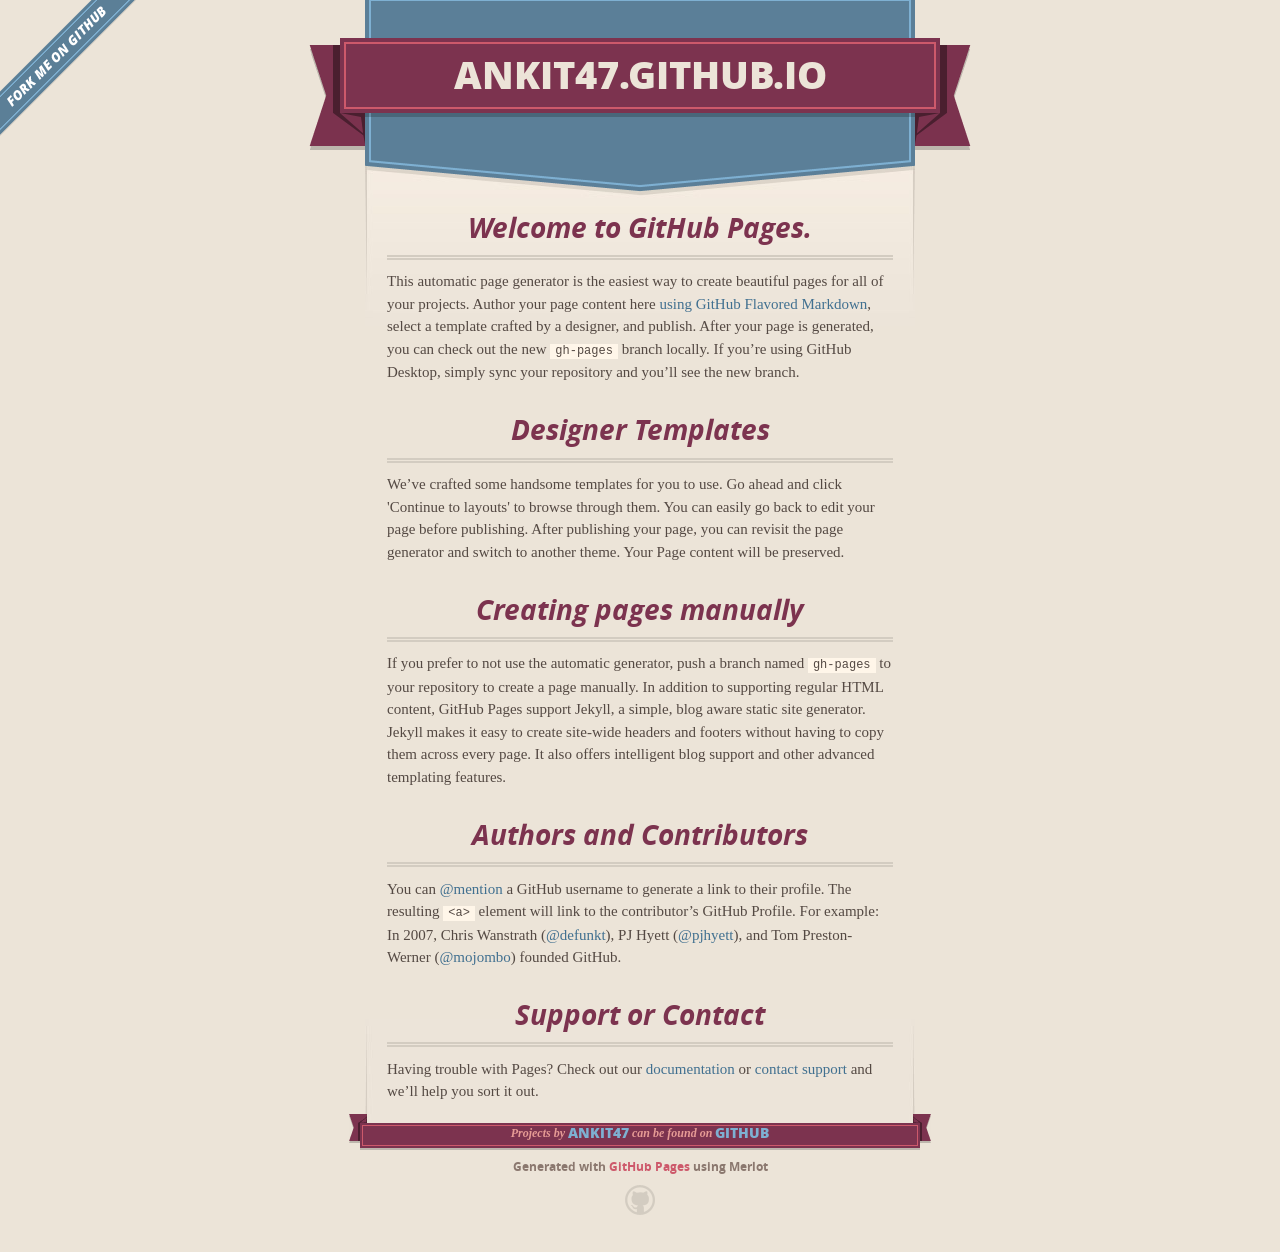
==== index.html @ f4505e9d "Replace master branch with page content via GitHub" ====
<!DOCTYPE html>
<html>
  <head>
    <meta charset='utf-8'>
    <meta http-equiv="X-UA-Compatible" content="chrome=1">
    <meta name="viewport" content="width=640">

    <link rel="stylesheet" href="stylesheets/core.css" media="screen">
    <link rel="stylesheet" href="stylesheets/mobile.css" media="handheld, only screen and (max-device-width:640px)">
    <link rel="stylesheet" href="stylesheets/github-light.css">

    <script type="text/javascript" src="javascripts/modernizr.js"></script>
    <script type="text/javascript" src="https://ajax.googleapis.com/ajax/libs/jquery/1.7.1/jquery.min.js"></script>
    <script type="text/javascript" src="javascripts/headsmart.min.js"></script>
    <script type="text/javascript">
      $(document).ready(function () {
        $('#main_content').headsmart()
      })
    </script>
    <title>Ankit47.GitHub.io by ankit47</title>
  </head>

  <body>
    <a id="forkme_banner" href="https://github.com/ankit47">View on GitHub</a>
    <div class="shell">

      <header>
        <span class="ribbon-outer">
          <span class="ribbon-inner">
            <h1>Ankit47.GitHub.io</h1>
            <h2></h2>
          </span>
          <span class="left-tail"></span>
          <span class="right-tail"></span>
        </span>
      </header>

      <div id="no-downloads">
        <span class="inner">
        </span>
      </div>


      <span class="banner-fix"></span>


      <section id="main_content">
        <h3>
<a id="welcome-to-github-pages" class="anchor" href="#welcome-to-github-pages" aria-hidden="true"><span aria-hidden="true" class="octicon octicon-link"></span></a>Welcome to GitHub Pages.</h3>

<p>This automatic page generator is the easiest way to create beautiful pages for all of your projects. Author your page content here <a href="https://guides.github.com/features/mastering-markdown/">using GitHub Flavored Markdown</a>, select a template crafted by a designer, and publish. After your page is generated, you can check out the new <code>gh-pages</code> branch locally. If you’re using GitHub Desktop, simply sync your repository and you’ll see the new branch.</p>

<h3>
<a id="designer-templates" class="anchor" href="#designer-templates" aria-hidden="true"><span aria-hidden="true" class="octicon octicon-link"></span></a>Designer Templates</h3>

<p>We’ve crafted some handsome templates for you to use. Go ahead and click 'Continue to layouts' to browse through them. You can easily go back to edit your page before publishing. After publishing your page, you can revisit the page generator and switch to another theme. Your Page content will be preserved.</p>

<h3>
<a id="creating-pages-manually" class="anchor" href="#creating-pages-manually" aria-hidden="true"><span aria-hidden="true" class="octicon octicon-link"></span></a>Creating pages manually</h3>

<p>If you prefer to not use the automatic generator, push a branch named <code>gh-pages</code> to your repository to create a page manually. In addition to supporting regular HTML content, GitHub Pages support Jekyll, a simple, blog aware static site generator. Jekyll makes it easy to create site-wide headers and footers without having to copy them across every page. It also offers intelligent blog support and other advanced templating features.</p>

<h3>
<a id="authors-and-contributors" class="anchor" href="#authors-and-contributors" aria-hidden="true"><span aria-hidden="true" class="octicon octicon-link"></span></a>Authors and Contributors</h3>

<p>You can <a href="https://help.github.com/articles/basic-writing-and-formatting-syntax/#mentioning-users-and-teams" class="user-mention">@mention</a> a GitHub username to generate a link to their profile. The resulting <code>&lt;a&gt;</code> element will link to the contributor’s GitHub Profile. For example: In 2007, Chris Wanstrath (<a href="https://github.com/defunkt" class="user-mention">@defunkt</a>), PJ Hyett (<a href="https://github.com/pjhyett" class="user-mention">@pjhyett</a>), and Tom Preston-Werner (<a href="https://github.com/mojombo" class="user-mention">@mojombo</a>) founded GitHub.</p>

<h3>
<a id="support-or-contact" class="anchor" href="#support-or-contact" aria-hidden="true"><span aria-hidden="true" class="octicon octicon-link"></span></a>Support or Contact</h3>

<p>Having trouble with Pages? Check out our <a href="https://help.github.com/pages">documentation</a> or <a href="https://github.com/contact">contact support</a> and we’ll help you sort it out.</p>
      </section>

      <footer>
        <span class="ribbon-outer">
          <span class="ribbon-inner">
            <p>Projects by <a href="https://github.com/ankit47">ankit47</a> can be found on <a href="https://github.com/ankit47">GitHub</a></p>
          </span>
          <span class="left-tail"></span>
          <span class="right-tail"></span>
        </span>
        <p>Generated with <a href="https://pages.github.com">GitHub Pages</a> using Merlot</p>
        <span class="octocat"></span>
      </footer>

    </div>

    
  </body>
</html>
---- stylesheets/core.css ----
@import url("screen.css");
@import url("non-screen.css") handheld;
@import url("non-screen.css") only screen and (max-device-width:640px);
---- stylesheets/mobile.css ----
/* Generated by Font Squirrel (http://www.fontsquirrel.com) on February 9, 2012 */


@font-face {
  font-family: 'Open Sans';
  src: url('../fonts/opensans-regular-webfont.eot');
  src: url('../fonts/opensans-regular-webfont.eot?#iefix') format('embedded-opentype'),
       url('../fonts/opensans-regular-webfont.woff') format('woff'),
       url('../fonts/opensans-regular-webfont.ttf') format('truetype'),
       url('../fonts/opensans-regular-webfont.svg#OpenSansRegular') format('svg');
  font-weight: normal;
  font-style: normal;
}

@font-face {
  font-family: 'Open Sans';
  src: url('../fonts/opensans-italic-webfont.eot');
  src: url('../fonts/opensans-italic-webfont.eot?#iefix') format('embedded-opentype'),
       url('../fonts/opensans-italic-webfont.woff') format('woff'),
       url('../fonts/opensans-italic-webfont.ttf') format('truetype'),
       url('../fonts/opensans-italic-webfont.svg#OpenSansItalic') format('svg');
  font-weight: normal;
  font-style: italic;
}

@font-face {
  font-family: 'Open Sans';
  src: url('../fonts/opensans-bold-webfont.eot');
  src: url('../fonts/opensans-bold-webfont.eot?#iefix') format('embedded-opentype'),
       url('../fonts/opensans-bold-webfont.woff') format('woff'),
       url('../fonts/opensans-bold-webfont.ttf') format('truetype'),
       url('../fonts/opensans-bold-webfont.svg#OpenSansBold') format('svg');
  font-weight: bold;
  font-style: normal;
}

@font-face {
  font-family: 'Open Sans';
  src: url('../fonts/opensans-bolditalic-webfont.eot');
  src: url('../fonts/opensans-bolditalic-webfont.eot?#iefix') format('embedded-opentype'),
       url('../fonts/opensans-bolditalic-webfont.woff') format('woff'),
       url('../fonts/opensans-bolditalic-webfont.ttf') format('truetype'),
       url('../fonts/opensans-bolditalic-webfont.svg#OpenSansBoldItalic') format('svg');
  font-weight: bold;
  font-style: italic;
}

@font-face {
  font-family: 'Open Sans';
  src: url('../fonts/opensans-extrabold-webfont.eot');
  src: url('../fonts/opensans-extrabold-webfont.eot?#iefix') format('embedded-opentype'),
       url('../fonts/opensans-extrabold-webfont.woff') format('woff'),
       url('../fonts/opensans-extrabold-webfont.ttf') format('truetype'),
       url('../fonts/opensans-extrabold-webfont.svg#OpenSansExtrabold') format('svg');
  font-weight: bolder;
  font-style: normal;
}


/* http://meyerweb.com/eric/tools/css/reset/ 
   v2.0 | 20110126
   License: none (public domain)
*/

html, body, div, span, applet, object, iframe,
h1, h2, h3, h4, h5, h6, p, blockquote, pre,
a, abbr, acronym, address, big, cite, code,
del, dfn, em, img, ins, kbd, q, s, samp,
small, strike, strong, sub, sup, tt, var,
b, u, i, center,
dl, dt, dd, ol, ul, li,
fieldset, form, label, legend,
table, caption, tbody, tfoot, thead, tr, th, td,
article, aside, canvas, details, embed, 
figure, figcaption, footer, header, hgroup, 
menu, nav, output, ruby, section, summary,
time, mark, audio, video {
  margin: 0;
  padding: 0;
  border: 0;
  font-size: 100%;
  font: inherit;
  vertical-align: baseline;
}
/* HTML5 display-role reset for older browsers */
article, aside, details, figcaption, figure, 
footer, header, hgroup, menu, nav, section {
  display: block;
}
body {
  line-height: 1;
}
ol, ul {
  list-style: none;
}
blockquote, q {
  quotes: none;
}
blockquote:before, blockquote:after,
q:before, q:after {
  content: '';
  content: none;
}
table {
  border-collapse: collapse;
  border-spacing: 0;
}

header, footer, section {
  display: block;
  position: relative;
}

/* STYLES */

div.shell {
  display: block;
  width: 640px;
  margin: 0 auto;
}

a#forkme_banner {
  display: none;
}

/* header */

header {
  position: relative;
  z-index: 2;
  margin: 0;
  max-width: 640px;
  top: 51px;
}

header span.ribbon-inner {
  position: relative;
  display: block;
  background-color: #cd596b;
  border: 8px solid #7c334f;
  padding: 6px;
  z-index: 1;
}

header span.left-tail, header span.right-tail {
  position: relative;
  display: block;
  width: 19px;
  height: 10px;
  background: transparent url(../images/ribbon-tail-sprite-2x.png) 0 0 no-repeat;
  position: absolute;
  bottom: -10px;
  z-index: 0;
}

header span.left-tail {
  background-position: 0 0;
  left: 0;
}

header span.right-tail {
  background-position: -19px 0;
  right: 0;
}

header h1 {
  background-color: #7c334f;
  font-size: 2em;
  font-weight: bolder;
  font-style: normal;
  text-transform: uppercase;
  color: #ece4d8;
  text-align: center;
  line-height:1;  
  padding: 14px 20px 0;
}

header h2 {
  background-color: #7c334f;
  font: bold italic .85em/1.5 Georgia, Times, “Times New Roman”, serif;
  color: #e69b95;
  padding-bottom: 14px;
  margin-top: -3px;
  text-align: center;
}

section#downloads {
  position: relative;
  display: block;
  height: 171px;
  width: 602px;
  padding-bottom: 150px;
  margin: 51px auto -250px;
  z-index: 1;
  background: transparent url(../images/shield.png) center 0 no-repeat;
}

section#downloads a {
  display: none;
}

span.banner-fix {
  background: transparent url(../images/shield-fallback.png) center top no-repeat;
  display: block;
  height: 31px;
  position: absolute;
  width: 640px;
  top: 20px;

}

section#main_content {
  z-index: 2;
  padding: 20px 40px 0;
  min-height:185px;
}

/* footer */

footer {
  background: none;
  padding-top: 104px;
  margin: -94px auto 40px;
  max-width:640px;
  text-align: center;
}

footer span.ribbon-outer {
  display: block;
  position: relative;
  border-bottom: 2px solid #bdb6ad;
}

footer span.ribbon-inner {
  position: relative;
  display: block;
  background-color: #cd596b;
  border: 8px solid #7c334f;
  padding: 6px;
  z-index: 1;
}

footer p {
  font-family: 'Open Sans', sans-serif;
  font-weight: bold;
  font-size: .6em;
  color: #8b786f;
}

footer a {
  color: #cd596b;
}

footer span.ribbon-inner p {
  background-color: #7c334f;
  margin: 0;
  color: #e69b95;
  font: bold italic 22px/1 Georgia, Times, “Times New Roman”, serif;
  height: auto;
  line-height: 1.1;
  padding: 20px 0px 10px;
}

footer span.ribbon-inner a {
  display: block;
  position: relative;
  bottom: 0;
  color: #7eb0d2;
  font-family: 'Open Sans', sans-serif;
  text-transform: uppercase;
  font-style: normal;
  font-weight: bolder;
  font-size: 38px;
  padding-bottom: 10px;
}

footer span.ribbon-inner a:hover {
  color: #7eb0d2;
}

footer span.left-tail, footer span.right-tail {
  position: relative;
  display: block;
  width: 23px;
  height: 126px;
  background: transparent url(../images/small-ribbon-tail-sprite-2x.png) 0 0 no-repeat;
  position: absolute;
  top: -126px;
  z-index: 0;
}

footer span.left-tail {
  background-position: 0 0;
  left: 0;
}

footer span.right-tail {
  background-position: -23px 0;
  right: 0;
}

footer span.octocat {
  background: transparent url(../images/octocat-2x.png) 0 0 no-repeat;
  display: block;
  width: 60px;
  height: 60px;
  margin: 20px auto 0;}

/* content */

body {
  background: #ece4d8;
  font: normal normal 30px/1.5 Georgia, Palatino,” Palatino Linotype”, Times, “Times New Roman”, serif;
  color: #544943;
  -webkit-font-smoothing: antialiased;
}

a, a:hover {
  color: #417090;
}

a {
  text-decoration: none;
}

a:hover {
  text-decoration: underline;
}

h1,h2,h3,h4,h5,h6 {
  font-family: 'Open Sans', sans-serif;
  font-weight: bold;
}

p {
  margin: .7em 0 0;
}

strong {
  font-weight: bold;
}

em {
  font-style: italic;
}

ol {
  margin: .7em 0;
  list-style-type: decimal;
  padding-left: 1.35em;
}

ul {
  margin: .7em 0;
  padding-left: 1.35em;
}

ul li {
  padding-left: 20px;
  background: transparent url(../images/chevron-2x.png) left 15px no-repeat;
}

blockquote {
  font-family: 'Open Sans', sans-serif;
  margin: 20px 0;
  color: #8b786f;
  padding-left: 1.35em;
  background: transparent url('../images/blockquote-gfx-2x.png') 0 8px no-repeat;
}

img {
  -webkit-box-shadow: 0px 4px 0px #bdb6ad;
  -moz-box-shadow: 0px 4px 0px #bdb6ad;
  box-shadow: 0px 4px 0px #bdb6ad;
  border: 4px solid #fff6e9;
  max-width: 556px;
}

hr {
  border: none;
  outline: none;
  height: 42px;
  background: transparent url('../images/hr-2x.jpg') center center repeat-x;
  margin: 0 0 20px;
}

code {
  background: #fff6e9;
  font: normal normal .9em/1.7 "Lucida Sans Typewriter", "Lucida Console", Monaco, "Bitstream Vera Sans Mono", monospace;
  padding: 0 5px 1px;
}

pre {
  margin: 10px 0 20px;
  padding: .7em;
  background: #fff6e9;
  border-bottom: 4px solid #bdb6ad;
  font: normal normal .9em/1.7 "Lucida Sans Typewriter", "Lucida Console", Monaco, "Bitstream Vera Sans Mono", monospace;
  overflow: auto;
}

table {
  background: #fff6e9;
  display: table;
  width: 100%;
  border-collapse: separate;
  border-bottom: 4px solid #bdb6ad;
  margin: 10px 0;
}

tr {
  display: table-row;
}

th {
  display: table-cell;
  padding: 2px 10px;
  border: solid #ece4d8;
  border-width: 0 4px 4px 0;
  color: #cd596b;
  font-family: 'Open Sans', sans-serif;
  font-weight: bold;
  font-size: .85em;
}

td {
  display: table-cell;
  padding: 0 .7em;
  border: solid #ece4d8;
  border-width: 0 4px 4px 0;
}

td:last-child, th:last-child {
  border-right: none;
}

tr:last-child td {
  border-bottom: none;
}

dl {
  margin: .7em 0 20px;
}

dt {
  font-family: 'Open Sans', sans-serif;
  font-weight: bold;
}

dd {
  padding-left: 1.35em;
}

dd p:first-child {
  margin-top: 0;
}

/* Content based headers */

#main_content > .header-level-1:first-child,
#main_content > .header-level-2:first-child,
#main_content > .header-level-3:first-child,
#main_content > .header-level-4:first-child,
#main_content > .header-level-5:first-child,
#main_content > .header-level-6:first-child {
  margin-top: 0;
}

.header-level-1 {
  font-size: 1.85em;
  border-bottom: .2em double #d3ccc1;
  color: #7c334f;
  text-align: center;
  font-style: italic;
  margin: 1.1em 0 .38em;
  line-height: 1.2;
  padding-bottom: 10px
}

.header-level-2 {
  font-size: 1.58em;
  color: #7c334f;
  margin: .95em 0 .5em;
  border-bottom: .1em solid #D3CCC1;
  line-height: 1.2;
  padding-bottom: 10px
}

.header-level-3 {
  margin: 20px 0 10px;
  font-size: 1.45em;
}

.header-level-4 {
  margin: .6em 0;
  font-size: 1.2em;
  color: #cd596b;
}

.header-level-5 {
  margin: .7em 0;
  font-size: 1em;
  color: #8b786f;
}

.header-level-6 {
  margin: .8em 0;
  font-size: .85em;
  font-style: italic;
}
---- stylesheets/github-light.css ----
/*
The MIT License (MIT)

Copyright (c) 2015 GitHub, Inc.

Permission is hereby granted, free of charge, to any person obtaining a copy
of this software and associated documentation files (the "Software"), to deal
in the Software without restriction, including without limitation the rights
to use, copy, modify, merge, publish, distribute, sublicense, and/or sell
copies of the Software, and to permit persons to whom the Software is
furnished to do so, subject to the following conditions:

The above copyright notice and this permission notice shall be included in all
copies or substantial portions of the Software.

THE SOFTWARE IS PROVIDED "AS IS", WITHOUT WARRANTY OF ANY KIND, EXPRESS OR
IMPLIED, INCLUDING BUT NOT LIMITED TO THE WARRANTIES OF MERCHANTABILITY,
FITNESS FOR A PARTICULAR PURPOSE AND NONINFRINGEMENT. IN NO EVENT SHALL THE
AUTHORS OR COPYRIGHT HOLDERS BE LIABLE FOR ANY CLAIM, DAMAGES OR OTHER
LIABILITY, WHETHER IN AN ACTION OF CONTRACT, TORT OR OTHERWISE, ARISING FROM,
OUT OF OR IN CONNECTION WITH THE SOFTWARE OR THE USE OR OTHER DEALINGS IN THE
SOFTWARE.

*/

.pl-c /* comment */ {
  color: #969896;
}

.pl-c1      /* constant, markup.raw, meta.diff.header, meta.module-reference, meta.property-name, support, support.constant, support.variable, variable.other.constant */,
.pl-s .pl-v /* string variable */ {
  color: #0086b3;
}

.pl-e  /* entity */,
.pl-en /* entity.name */ {
  color: #795da3;
}

.pl-s .pl-s1 /* string source */,
.pl-smi      /* storage.modifier.import, storage.modifier.package, storage.type.java, variable.other, variable.parameter.function */ {
  color: #333;
}

.pl-ent /* entity.name.tag */ {
  color: #63a35c;
}

.pl-k /* keyword, storage, storage.type */ {
  color: #a71d5d;
}

.pl-pds              /* punctuation.definition.string, string.regexp.character-class */,
.pl-s                /* string */,
.pl-s .pl-pse .pl-s1 /* string punctuation.section.embedded source */,
.pl-sr               /* string.regexp */,
.pl-sr .pl-cce       /* string.regexp constant.character.escape */,
.pl-sr .pl-sra       /* string.regexp string.regexp.arbitrary-repitition */,
.pl-sr .pl-sre       /* string.regexp source.ruby.embedded */ {
  color: #183691;
}

.pl-v /* variable */ {
  color: #ed6a43;
}

.pl-id /* invalid.deprecated */ {
  color: #b52a1d;
}

.pl-ii /* invalid.illegal */ {
  background-color: #b52a1d;
  color: #f8f8f8;
}

.pl-sr .pl-cce /* string.regexp constant.character.escape */ {
  color: #63a35c;
  font-weight: bold;
}

.pl-ml /* markup.list */ {
  color: #693a17;
}

.pl-mh        /* markup.heading */,
.pl-mh .pl-en /* markup.heading entity.name */,
.pl-ms        /* meta.separator */ {
  color: #1d3e81;
  font-weight: bold;
}

.pl-mq /* markup.quote */ {
  color: #008080;
}

.pl-mi /* markup.italic */ {
  color: #333;
  font-style: italic;
}

.pl-mb /* markup.bold */ {
  color: #333;
  font-weight: bold;
}

.pl-md /* markup.deleted, meta.diff.header.from-file */ {
  background-color: #ffecec;
  color: #bd2c00;
}

.pl-mi1 /* markup.inserted, meta.diff.header.to-file */ {
  background-color: #eaffea;
  color: #55a532;
}

.pl-mdr /* meta.diff.range */ {
  color: #795da3;
  font-weight: bold;
}

.pl-mo /* meta.output */ {
  color: #1d3e81;
}
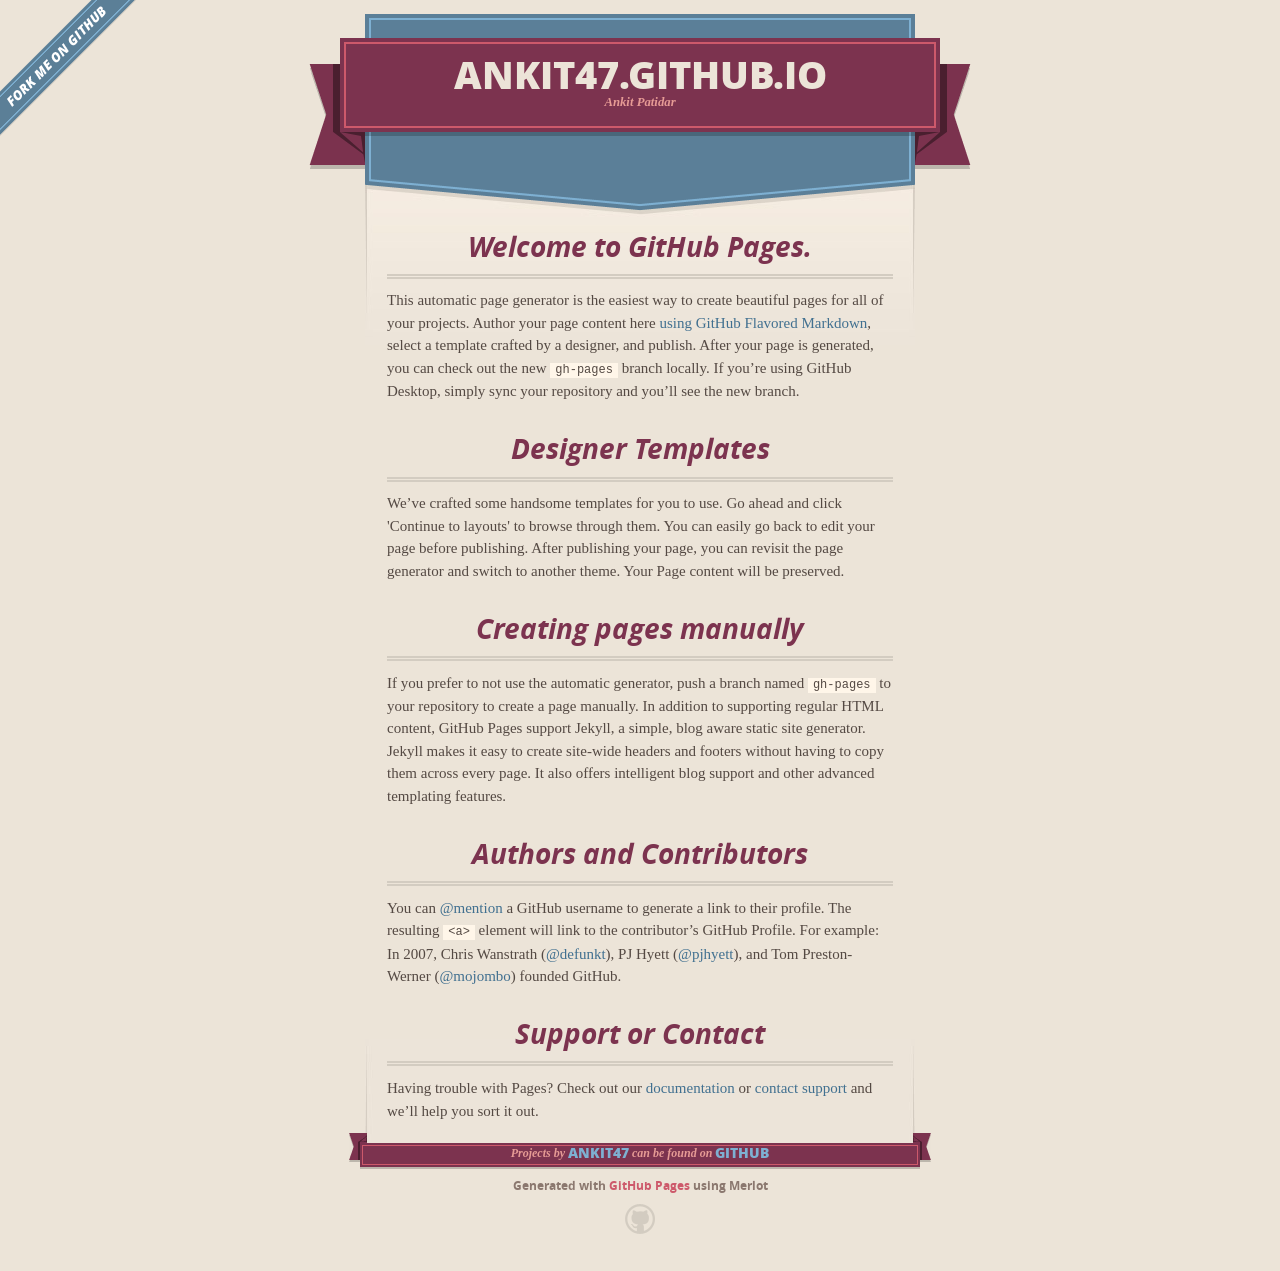
==== commit ebdcd222: "add sub heading" ====
--- a/index.html
+++ b/index.html
@@ -28,7 +28,7 @@
         <span class="ribbon-outer">
           <span class="ribbon-inner">
             <h1>Ankit47.GitHub.io</h1>
-            <h2></h2>
+            <h2>Ankit Patidar</h2>
           </span>
           <span class="left-tail"></span>
           <span class="right-tail"></span>
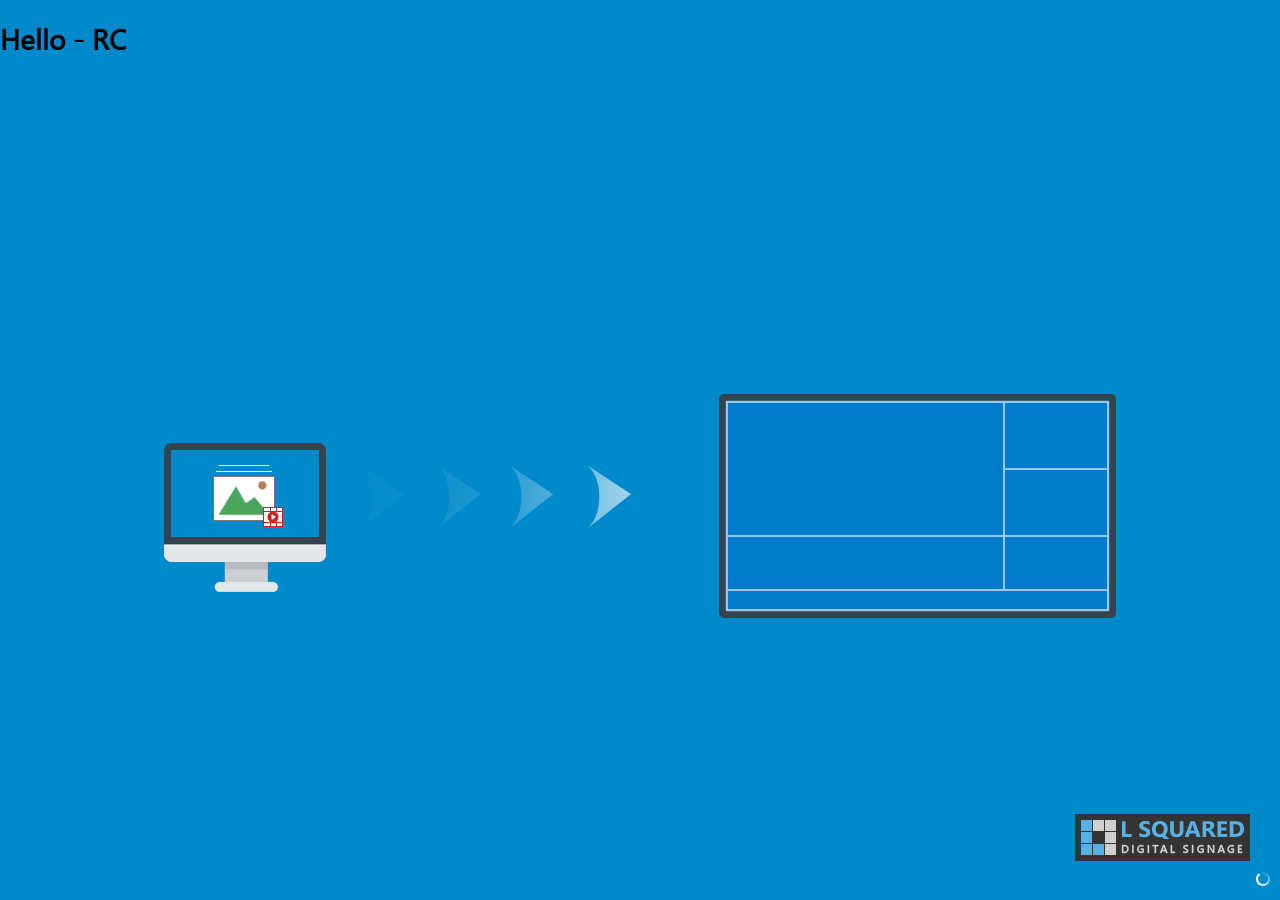
==== commit 61be53e6: "Code added." ====
--- a/index.html
+++ b/index.html
@@ -1,90 +1,113 @@
-<!DOCTYPE html>
-<html>
-  <head>
-    <meta charset='utf-8'>
-    <meta http-equiv="X-UA-Compatible" content="chrome=1">
-    <meta name="viewport" content="width=640">
-
-    <link rel="stylesheet" href="stylesheets/core.css" media="screen">
-    <link rel="stylesheet" href="stylesheets/mobile.css" media="handheld, only screen and (max-device-width:640px)">
-    <link rel="stylesheet" href="stylesheets/github-light.css">
-
-    <script type="text/javascript" src="javascripts/modernizr.js"></script>
-    <script type="text/javascript" src="https://ajax.googleapis.com/ajax/libs/jquery/1.7.1/jquery.min.js"></script>
-    <script type="text/javascript" src="javascripts/headsmart.min.js"></script>
-    <script type="text/javascript">
-      $(document).ready(function () {
-        $('#main_content').headsmart()
-      })
-    </script>
-    <title>Ankit47.GitHub.io by ankit47</title>
-  </head>
-
-  <body>
-    <a id="forkme_banner" href="https://github.com/ankit47">View on GitHub</a>
-    <div class="shell">
-
-      <header>
-        <span class="ribbon-outer">
-          <span class="ribbon-inner">
-            <h1>Ankit47.GitHub.io</h1>
-            <h2>Ankit Patidar</h2>
-          </span>
-          <span class="left-tail"></span>
-          <span class="right-tail"></span>
-        </span>
-      </header>
-
-      <div id="no-downloads">
-        <span class="inner">
-        </span>
-      </div>
-
-
-      <span class="banner-fix"></span>
-
-
-      <section id="main_content">
-        <h3>
-<a id="welcome-to-github-pages" class="anchor" href="#welcome-to-github-pages" aria-hidden="true"><span aria-hidden="true" class="octicon octicon-link"></span></a>Welcome to GitHub Pages.</h3>
-
-<p>This automatic page generator is the easiest way to create beautiful pages for all of your projects. Author your page content here <a href="https://guides.github.com/features/mastering-markdown/">using GitHub Flavored Markdown</a>, select a template crafted by a designer, and publish. After your page is generated, you can check out the new <code>gh-pages</code> branch locally. If you’re using GitHub Desktop, simply sync your repository and you’ll see the new branch.</p>
-
-<h3>
-<a id="designer-templates" class="anchor" href="#designer-templates" aria-hidden="true"><span aria-hidden="true" class="octicon octicon-link"></span></a>Designer Templates</h3>
-
-<p>We’ve crafted some handsome templates for you to use. Go ahead and click 'Continue to layouts' to browse through them. You can easily go back to edit your page before publishing. After publishing your page, you can revisit the page generator and switch to another theme. Your Page content will be preserved.</p>
-
-<h3>
-<a id="creating-pages-manually" class="anchor" href="#creating-pages-manually" aria-hidden="true"><span aria-hidden="true" class="octicon octicon-link"></span></a>Creating pages manually</h3>
-
-<p>If you prefer to not use the automatic generator, push a branch named <code>gh-pages</code> to your repository to create a page manually. In addition to supporting regular HTML content, GitHub Pages support Jekyll, a simple, blog aware static site generator. Jekyll makes it easy to create site-wide headers and footers without having to copy them across every page. It also offers intelligent blog support and other advanced templating features.</p>
-
-<h3>
-<a id="authors-and-contributors" class="anchor" href="#authors-and-contributors" aria-hidden="true"><span aria-hidden="true" class="octicon octicon-link"></span></a>Authors and Contributors</h3>
-
-<p>You can <a href="https://help.github.com/articles/basic-writing-and-formatting-syntax/#mentioning-users-and-teams" class="user-mention">@mention</a> a GitHub username to generate a link to their profile. The resulting <code>&lt;a&gt;</code> element will link to the contributor’s GitHub Profile. For example: In 2007, Chris Wanstrath (<a href="https://github.com/defunkt" class="user-mention">@defunkt</a>), PJ Hyett (<a href="https://github.com/pjhyett" class="user-mention">@pjhyett</a>), and Tom Preston-Werner (<a href="https://github.com/mojombo" class="user-mention">@mojombo</a>) founded GitHub.</p>
-
-<h3>
-<a id="support-or-contact" class="anchor" href="#support-or-contact" aria-hidden="true"><span aria-hidden="true" class="octicon octicon-link"></span></a>Support or Contact</h3>
-
-<p>Having trouble with Pages? Check out our <a href="https://help.github.com/pages">documentation</a> or <a href="https://github.com/contact">contact support</a> and we’ll help you sort it out.</p>
-      </section>
-
-      <footer>
-        <span class="ribbon-outer">
-          <span class="ribbon-inner">
-            <p>Projects by <a href="https://github.com/ankit47">ankit47</a> can be found on <a href="https://github.com/ankit47">GitHub</a></p>
-          </span>
-          <span class="left-tail"></span>
-          <span class="right-tail"></span>
-        </span>
-        <p>Generated with <a href="https://pages.github.com">GitHub Pages</a> using Merlot</p>
-        <span class="octocat"></span>
-      </footer>
-
-    </div>
-
-    
-  </body>
-</html>
+<!DOCTYPE html>
+<html>
+  <head>
+    <meta http-equiv="Content-Type" content="text/html; charset=utf-8" />
+    <meta name="viewport" content="width=device-width, initial-scale=1">
+    <link type="text/css" rel="stylesheet" href="./css/flex.css">
+    <link type="text/css" rel="stylesheet" href="./css/style.css">
+    <link rel="icon" type="image/x-icon" href="favicon.ico">
+    <link rel="manifest" href="manifest.webmanifest">
+    
+    <script type="text/javascript" src="./js/library/jquery-3.6.0.min.js"></script>
+    <script type="text/javascript" src="./js/library/device-uuid.min.js"></script>
+    <script type="text/javascript" src="./js/library/TweenMax.min.js"></script>
+    <script type="text/javascript" src="./js/common.js"></script>
+    <script type="text/javascript" src="./js/index.js"></script>
+    <script type="text/javascript" src="./js/idb.js"></script>
+    
+    <title>L Squared Slide - PWA</title>
+  </head>
+  <body>
+    <h1>Hello - RC</h1>
+    <div id="waiting"></div>
+    <div id="container"></div>
+    <div id="fs"></div>
+    <div id="em"></div>
+    <div id="toolbar">
+      <div class="refresh spin"></div>
+      <div class="offline" style="display:none;"></div>
+      <div class="download" style="display:none;"><span class="tooltip"></span></div>
+      <div class="client" style="display:none;"><span class="tooltip"></span></div>
+    </div>
+    <div id="logoBottom">
+      <img src="./img/logo-sm-colored.png">
+    </div>
+    <div id="identify">
+      <div style="font-size:24px;">L Squared Digital Signage</div>
+      <div>&nbsp;</div>
+      <div class="name">Name: <span class="marL5 value"></span></div>
+      <div class="mac">Id: <span class="marL5 value"></span></div>
+      <div class="server">Server: <span class="marL5 value"></span></div>
+      <div class="environment">Environment: <span class="marL5 value"></span></div>
+      <div>&nbsp;</div>
+      <div class="type">Type: <span class="marL5">Media Player</span></div>
+      <!-- <div class="model">Model: <span class="marL5 value"></span></div> -->
+      <div class="os">OS: <span class="marL5 value"></span></div>
+      <div class="client">L Squared Slide: <span class="marL5 value"></span></div>
+      <div class="ip">IP: <span class="marL5 value"></span></div>
+      <div>&nbsp;</div>
+      <div class="storage">Available Storage: <span class="marL5 value"></span></div>
+      <div class="status">Status: <span class="marL5 value"></span> <img src="./img/check.png" class="check"></div>
+    </div>
+    <div id="blank"></div>
+    <div id="dialog" class="lsn-dialog hide">
+      <div class="lsn-dialog-body" style="width:600px">
+        <section class="panel mac-quad">
+          <div class="panel-heading">Media Player Registration</div>
+          <div class="panel-body bg-icon">
+            <h1 class="text-lg noMarB">This media player is not registered to the L&nbsp;Squared&nbsp;Hub.</h1>
+            <p>You can log into the L&nbsp;Squared&nbsp;Hub through your desktop browser and add this device using the following device ID:</p>
+            <div class="id-quad">
+              <span>Device ID:</span> <span id="mac"></span>
+            </div>
+          </div>
+          <div class="panel-footer">
+            <p class="noMar">For help with setup, please email <span class="text-blue text-bold">support@LSquared.com</span> or call us at <span class="text-bold">1-877-344-1548</span> and select option 2 for customer service.</p>
+          </div>
+        </section>
+      </div>
+    </div>
+    <div id="no-network" class="lsn-dialog hide">
+      <div class="lsn-dialog-body" style="width:600px">
+        <section class="panel mac-quad">
+          <div class="panel-heading">Internet Connection Problem</div>
+          <div class="panel-body no-network-bg-icon">
+            <div class="no-network">
+              <h1 class="text-lg">Can't Connect</h1>
+              <p>This device needs to be connected to the internet. Please connect a USB keyboard and mouse to the media player and follow these steps:</p>
+            </div>
+            <div class="introSlider">
+              <div><img src="img/no-network-intro1.png"/></div>
+              <div><img src="img/no-network-intro2.png"/></div>
+              <div><img src="img/no-network-intro3.png"/></div>
+            </ul>
+          </div>
+          <div class="panel-footer">
+            <p class="noMar">For help with setup, please email <span class="text-blue text-bold">support@LSquared.com</span> or call us at <span class="text-bold">1-855-500-3556</span> and select option 2 for customer service.</p>
+          </div>
+        </section>
+      </div>
+    </div>
+    <script type="text/javascript" src="./js/frame.js"></script>
+    <script type="text/javascript" src="./js/widgets/imgLoader.js"></script>
+    <script type="text/javascript" src="./js/widgets/vidLoader.js"></script>
+
+
+    <script type="text/javascript">
+      if('serviceWorker' in navigator){ // Register A service worker
+        window.addEventListener('load', function(){
+          const prefix = location.pathname.replace(/\/(index\.html)?$/, '');
+          navigator.serviceWorker.register('sw.js')
+            .then(function(registration) {
+              // Registration was successful
+              console.log('[success] scope: ', registration.scope);
+            }, function(err) {
+              // registration failed :(
+              console.log('[fail]: ', err);
+            });
+        });
+      }
+      console.log('index.js modified');
+    </script>
+  </body>
+</html>
--- a/css/flex.css
+++ b/css/flex.css
@@ -0,0 +1,41 @@
+.d-flex{display:flex!important}
+
+.flex-row{flex-direction:row!important}
+.flex-column{flex-direction:column!important}
+.flex-row-reverse{flex-direction:row-reverse!important}
+.flex-column-reverse{flex-direction:column-reverse!important}
+
+.flex-wrap{flex-wrap:wrap!important}
+.flex-nowrap{flex-wrap:nowrap!important}
+.flex-wrap-reverse{flex-wrap:wrap-reverse!important}
+.flex-fill{flex:1 1 auto!important}
+.flex-grow-0{flex-grow:0!important}
+.flex-grow-1{flex-grow:1!important}
+.flex-shrink-0{flex-shrink:0!important}
+.flex-shrink-1{flex-shrink:1!important}
+
+.justify-content-start{justify-content:flex-start!important}
+.justify-content-end{justify-content:flex-end!important}
+.justify-content-center{justify-content:center!important}
+.justify-content-betwee{justify-content:space-between!important}
+.justify-content-around{justify-content:space-around!important}
+
+.align-items-start{align-items:flex-start!important}
+.align-items-end{align-items:flex-end!important}
+.align-items-center{align-items:center!important}
+.align-items-baseline{align-items:baseline!important}
+.align-items-stretch{align-items:stretch!important}
+
+.align-content-start{align-content:flex-start!important}
+.align-content-end{align-content:flex-end!important}
+.align-content-center{align-content:center!important}
+.align-content-between{align-content:space-between!important}
+.align-content-around{align-content:space-around!important}
+.align-content-stretch{align-content:stretch!important}
+
+.align-self-auto{align-self:auto!important}
+.align-self-start{align-self:flex-start!important}
+.align-self-end{align-self:flex-end!important}
+.align-self-center{align-self:center!important}
+.align-self-baseline{align-self:baseline!important}
+.align-self-stretch{align-self:stretch!important}
--- a/css/style.css
+++ b/css/style.css
@@ -0,0 +1,426 @@
+body{padding:0;margin:0;overflow:hidden;font-family:system ui, "segoe ui", sans-serif, arial, tahoma;font-size:14px;background-color:#008acb;}
+#waiting{text-align:center;float:left;visibility:hidden}
+#waiting p{float:right;width:395px;font-size:30px;color:#fff;}/*font-family:"Myriad Pro Condenced";*/
+
+#toolbar{position:absolute;bottom:5px;right:0;z-index:99999;padding-right:5px}
+#toolbar div{display:inline-block;margin-left:5px;width:24px;height:24px}
+#toolbar .refresh{background:url(../img/loading.png) no-repeat center}
+#toolbar .download{background:url(../img/download.gif) no-repeat center}
+#toolbar .offline{background:url(../img/network-off.png) no-repeat center}
+#toolbar .client{background:url(../img/client-update.png) no-repeat center}
+#toolbar .client .tooltip, #toolbar .download .tooltip{position:fixed;right:4px;bottom:32px;background-color:#000;color:#fff;font-size:12px;border-radius:4px;padding:2px 4px;display:none;}
+#toolbar .client:hover .tooltip,#toolbar .download:hover .tooltip{display:block}
+
+#fs{position:absolute;z-index:999999;left:0;top:0;background:#000;}
+
+/* #cod{position:absolute;z-index:9999999;left:0;top:0;background:#0c0c0c;font-family:"Myriad Pro Condenced";}
+#cod-vid{background:#0c0c0c;position:absolute;left:0;right:0;z-index:9999999;display:none;}
+#cod .tab{background:#0c0c0c;}
+#cod .tab ul{list-style-type:none;margin:0;padding:0;font-family:"Myriad Pro Bold Condenced";font-size:32px;}
+#cod .tab ul li{padding:5px 20px;color:#666;display:inline-block;}
+#cod .tab ul li:nth-child(1){margin-left:20px;}
+#cod .tab ul li.selected{color:#fff;}
+#cod .nav{margin-bottom:40px;}
+#cod .nav div{float:left;color:#6b6767;padding:10px 35px;font-family:"Myriad Pro Bold Condenced";font-size:32px;}
+#cod .nav div.selected{color:#fff}
+#cod .thumb-container{overflow:hidden;background:#1d1d1d;}
+#cod .title{font-size:32px;color:#fff;padding:40px 40px 5px 40px;clear:both;}
+#cod .thumb{width:220px;float:left;margin:0 20px;padding:10px;}
+#cod .tab ul li:hover, #cod .thumb:hover{background:#cf1c54}
+#cod .thumb.selected img{outline:8px solid #f8fb00;outline-offset:-8px;}
+#cod .thumb .label{font-size:20px;color:#cacaca;text-align:center;margin-top:5px;text-overflow:ellipsis;} */
+
+#cod{position:absolute;z-index:9999999;left:500px;top:0;opacity:0.5;background:#0c0c0c;font-family:"Myriad Pro Condenced";display:none;}
+#cod-content{background:#0c0c0c;position:absolute;left:0;top:0;z-index:99999999;display:none;}
+#cod .tab{background:#0c0c0c;}
+#cod .tab ul{list-style-type:none;margin:0;padding:0;font-family:"Myriad Pro Bold Condenced";font-size:32px;}
+#cod .tab ul li{padding:5px 20px;color:#666;display:inline-block;}
+#cod .tab ul li:nth-child(1){margin-left:20px;}
+#cod .tab ul li.selected{color:#fff;}
+#cod .tab ul li.hover, #cod .tab ul li:hover{background:#cf1c54;color:#fff;}
+#cod .nav{margin-bottom:40px;}
+#cod .nav div{float:left;color:#6b6767;padding:10px 35px;font-family:"Myriad Pro Bold Condenced";font-size:32px;}
+#cod .nav div.selected{color:#fff}
+#cod .thumb-list-container{overflow:hidden;background:#1d1d1d;}
+#cod .thumb-list-container .title{font-size:32px;color:#fff;padding:40px 40px 5px 40px;clear:both;}
+#cod .thumb-list-container .thumb{width:220px;float:left;margin:0 10px;padding:10px;cursor:pointer;}
+#cod .thumb-list-container .thumb img{width:220px;height:auto;max-height:120px;}
+#cod .vid-skip{position:absolute;z-index:1;font-size:22px;color:#fff;text-align:center;}
+#cod .vid-pause{position:absolute;z-index:2;width:128px;height:128px;background:url(../img/cod/pause.png) no-repeat;bottom:50px;left:50px;}
+#cod .vid-seek{position:absolute;z-index:2;height:5px;background:rgba(255, 255, 255, 0.5);bottom:20px;margin:0 20px;overflow:hidden;}
+#cod .vid-seek span{background:#008acb;position:absolute;top:0;left:0;height:5px;width:0;transition-duration: 0.2s}
+#cod .vid-skip .next, #cod .vid-skip .prev{display:none}
+#cod .tab ul li:hover, #cod .thumb.hover, #cod .thumb.selected, #cod .thumb:hover{background:#cf1c54;}
+#cod .thumb-list-container .thumb .label{font-size:20px;color:#cacaca;text-align:center;margin-top:5px;overflow:hidden;text-overflow:ellipsis;}
+#cod .thumb-img{display:table-cell;height:120px;max-height:120px;min-height:120px;width:220px;position:relative;vertical-align:bottom;}
+#cod .thumb-inner{display:inline-block;position:relative;max-height:120px;min-width:220px;vertical-align:bottom;}
+#cod .thumb-info{bottom:-5px;right:-5px;min-height:20px;position:absolute;width:100%;text-align:right;}
+#cod .thumb-time{background-color: rgba(0,0,0,.7);color:#fff;left:-5px;top:6px;font-size:14px;padding:0 2px;line-height:14px;position:absolute;font-family:'Segoe UI';}
+#cod .thumb-vid{background:url(../img/cod/vid.png) no-repeat;display:inline-block;height:22px;width:22px;vertical-align:sub;}
+
+#ei{position:absolute;z-index:999999999;left:0;top:0;background:#008acb;font-family:"Myriad Pro Condenced";display:none;color:#fff}
+#ei .ei-list{width:1000px;margin:200px auto;}
+#ei .ei-thumb{display:inline-block;width:180px;margin-right:50px;padding:10px;}
+#ei .ei-label{font-size:24px;color:#fff;margin-top:5px;margin-top:5px;text-align:center;}
+#ei .ei-thumb .ei-vid{background:#000;width:190x;height:120px;}
+#ei .ei-thumb.selected{background:#cf1c54;}
+
+#app-menu-prompt{background-color:rgba(0, 0, 0, 0.7);position:fixed;top:0;right:0;bottom:0;left:0;z-index:9999999999;padding-top:160px;padding-bottom:160px;font-family:"Myriad Pro Condenced";}
+#app-menu-prompt .cod-prompt-body{background-color:#f0f0f0;margin:0 auto;max-width:100%;position:relative;overflow:hidden}
+#app-menu-prompt .password-quad{background:#fff;border:1px solid #ccc;border-radius:8px;margin:25px 0 0 0;height:52px;min-height:52px;line-height:52px;}
+/* #app-menu-prompt .password-quad #cod-password{padding:0 10px;border:0;border-radius:8px;background:none;font-size:62px;line-height:62px;float:left;margin-top:-10px;width:450px;} */
+#app-menu-prompt .password-quad #cod-password{padding:0 10px;border:0;border-radius:8px 0 0 8px;background:none;font-size:52px;line-height:53px;float:left;margin-top:0px;width:458px;}
+#app-menu-prompt .ok-btn{float:right;vertical-align:middle;background:#0c0c0c;margin-top:25px;width:100px;text-align:center;color:#fff;font-weight:bold;border:0;border-radius:0 8px 8px 0;height:54px;min-height:54px;max-height:54px;line-height:54px;font-size:27px;cursor:pointer;}
+#app-menu-prompt .lang-btn-quad{margin:25px 0 25px 0;}
+#app-menu-prompt .lang-btn{padding:5px 10px;background:#555;color:#fff;font-size:20px;border-radius:4px;margin-right:10px;white-space:nowrap;cursor:pointer;}
+#app-menu-prompt .ok-btn.hover,#app-menu-prompt .lang-btn.hover{background:#cf1c54;}
+#app-menu-prompt .lang-btn.selected span{background:url(../img/check-white.png) no-repeat; padding-left:26px;}
+
+#app-menu{position:absolute;bottom:0;left:0;right:0;z-index:99999999999;display:none;}
+#app-menu .menu-item{float:left;position:relative;width:24%;height:300px;max-height:300px;margin:1px;overflow:hidden;color:#fff;font-family:"Myriad Pro Condenced";transform:skew(-10deg);transform-origin:bottom left;cursor:pointer;}
+#app-menu .menu-item.hover, #app-menu .menu-item.mHover{top:-40px;left:7px;}
+#app-menu .menu-item .title{font-size:56px;font-weight:bold;line-height:72px;padding-left:82px;}
+#app-menu .menu-item .title.fr{font-size:48px;}
+#app-menu .menu-item .title.es{font-size:48px;}
+#app-menu .menu-item .title.enfr{font-size:48px;line-height:52px;}
+#app-menu .menu-item .title.fren{font-size:48px;line-height:52px;}
+#app-menu .menu-item .desc{font-size:28px;margin-top:40px}
+#app-menu .menu-item:nth-child(1){background:#052f5f;}
+#app-menu .menu-item:nth-child(2){background:#005377;}
+#app-menu .menu-item:nth-child(3){background:#06a77d;}
+#app-menu .menu-item:nth-child(4){background:#d5c67a;}
+#app-menu .menu-item:nth-child(1) .title{background:url(../img/cod/menu-logo.png) no-repeat left top;}
+#app-menu .menu-item:nth-child(2) .title{background:url(../img/cod/menu-cod.png) no-repeat left top;}
+#app-menu .menu-item:nth-child(3) .title{background:url(../img/cod/menu-input.png) no-repeat left top;}
+#app-menu .menu-item:nth-child(4) .title{background:url(../img/cod/menu-screen-share.png) no-repeat left top;}
+#app-menu .menu-item .menu-content{transform:skew(10deg);transform-origin:bottom left;padding:55px 0 0 55px;}
+
+#f45{position:absolute;z-index:99999999;left:0;top:0;background:#000;}
+#em{position:absolute;z-index:999999999;left:0;top:0;background:#000;}
+
+#identify{position:absolute;bottom:20px;left:20px;z-index:9999999999;padding:20px 50px 20px 20px;background-color:rgba(0, 0, 0, 0.7);color:#fff;font-family: "Myriad Pro Condenced";font-size:20px;display:none;}
+#identify div{margin-bottom:5px;}
+#identify .check{margin-left:5px;display:none;}
+
+#blank{position:absolute;z-index:99999999999;left:0;top:0;background:#000;}
+#logoBottom{position:absolute;right:30px;bottom:35px}
+
+.frame, .tFrame, .pAbsolute{position:absolute;overflow:hidden}
+.frame .container, .tFrame .tContainer{position:absolute;width:100%}
+.flex-c{display:flex;align-items:center}
+.flex-column{flex-direction:column}
+.align-normal{align-items:normal!important}
+.align-top{align-self:flex-start}
+.d-grid{display:grid}
+.text-l{text-align:left}
+.text-r{text-align:right}
+.text-c{text-align:center}
+.vam{vertical-align:middle}
+.overflow-hidden{overflow:hidden}
+
+.vAlign-t{vertical-align:top}
+.vAlign-m{vertical-align:middle}
+.vAlign-b{vertical-align:bottom}
+.vAlign-tb{vertical-align:text-bottom}
+
+.text-blue{color:#0c69af}
+.text-bold{font-weight:600}
+
+.hide{display:none}
+.show{display:block}
+.vHide{visibility:hidden}
+.vShow{visibility:visible}
+p, .p{margin:0;padding:0}
+
+.img-responsive{max-width:100%;height:auto}
+
+.d-flex.align-l{justify-content:flex-start!important}
+.d-flex.align-c{justify-content:center!important}
+.d-flex.align-r{justify-content:flex-end!important}
+.d-flex.vAlign-t{align-items:flex-start!important}
+.d-flex.vAlign-m{align-items:center!important}
+.d-flex.vAlign-b{align-items:flex-end!important}
+
+.tHeader{display:table-header-group!important}
+.tFooter{display:table-footer-group!important}
+.overlayHide{opacity:0}
+.overlayShow{opacity:1}
+
+
+.spin{animation:spin 1s linear infinite;-webkit-animation:spin 1s linear infinite}
+@-webkit-keyframes spin{100%{-webkit-transform:rotate(360deg)}}
+@keyframes spin{100%{-webkit-transform:rotate(360deg);transform:rotate(360deg)}}
+@keyframes vidTemplateShow{from{opacity:0;} to{opacity:1;}}
+@keyframes vidTemplateHide{from{opacity:1;} to{opacity:0;}}
+
+/* Dialog */
+.lsn-dialog{background-color:rgba(0, 0, 0, 0.4);position:fixed;top:0;right:0;bottom:0;left:0;z-index:9999;padding-top:160px;padding-bottom:160px}
+.lsn-dialog-body{background-color:#f0f0f0;margin:0 auto;max-width:100%;position:relative;overflow:hidden}
+
+/* Registration */
+.mac-quad .panel-heading{background-color:#2289d6;color:#ffffff;font-weight:600;font-size:16px;letter-spacing:1px;padding:10px}
+.mac-quad .panel-body{padding:10px}
+.mac-quad .panel-body h1{font-size:18px}
+.mac-quad .bg-icon{background:url("../img/squared.png") no-repeat  #f6f6f6 right -75px bottom -110px}
+.mac-quad .no-network-bg-icon{background:url("../img/squared.png") no-repeat  #f6f6f6 right -75px bottom 190px}
+.mac-quad .no-network{background:url("../img/no-network.png") no-repeat top left;padding-left:125px;margin-top:20px;}
+.mac-quad .no-network p{font-size:16px;}
+
+.mac-quad .id-quad{background-color:#80c9fb;height:40px;line-height:40px;font-size:30px;font-weight:700;margin:50px 0 20px}
+.mac-quad .id-quad span:nth-child(1){background-color:#a5d9fd;font-size:16px;float:left;font-weight:600;margin-right:20px;padding:0 15px}
+.mac-quad .err-quad{background:#f2dede url('../img/error.png') no-repeat 4px 8px;color:#cd4241;font-weight:700;font-size:16px;padding:8px 8px 8px 34px;margin:25px 0 0 0;}
+.mac-quad .panel-footer{background-color:#d5d0d0;padding:10px}
+.introSlider{background-color:rgba(108, 188, 248, 0.75);height:250px;width:100%;margin:20px 0 10px 0;}
+.introSlider div{position:absolute;opacity:0}
+/* .inst-btn{background-color:#2289d6;color:#ffffff;padding:10px 40px;font-size:24px} */
+
+/* Widgets */
+.wHeader{padding:10px;font-size:26px;font-weight:bold;height:26px;line-height:26px;text-transform:capitalize}
+.wHeader .icon{float:left;margin:-5px 10px 0 0;width:36px}
+.wHeader div{flex-grow:1;text-overflow:ellipsis;overflow:hidden;white-space:nowrap}
+
+.avatar,.twitter-avatar,.instagram-avatar,.facebook-avatar,.fbworkplace-avatar{float:left;margin-right:10px}
+.twitter-avatar,.instagram-avatar,.facebook-avatar,.fbworkplace-avatar{height:48px;min-height:48px;max-height:48px;width:48px;min-width:48px;max-width:48px;}
+.fbworkplace-avatar
+/* .title{font-weight:600;text-overflow:ellipsis;overflow:hidden;white-space:nowrap}
+.title > span{float:right;font-weight:normal} */
+
+/* DateTime */
+.dt-t1{display:inline-block;float:left;text-align:center;font-weight:bold;border-radius:4px}
+.blink{animation:blinker 1s linear infinite}
+
+@keyframes blinker{50%{opacity:0}}
+/* .bTab{
+	.nav{border-radius:0;font-size:$fontSize;padding:8px 8px 0 8px}
+ 	.nav.active,
+	.tab-body{padding:10px}
+ 	ul li.active{border-bottom:0}
+ 	li.active>a, li.active>a:focus, li.active>a:hover{box-shadow:none;padding-bottom:12px}
+ 	ul li a{border-radius:0;border:none}
+} */
+
+
+.pull-left{float:left}
+.pull-right{float:right}
+
+.clearfix{clear:both;float:none!important}
+.clearfix:after, .clearfix:before{content:"";display:table}
+
+.img-helper{display:inline-block;vertical-align:middle;height:100%}
+
+/* Excel */
+.excelTbl{font-size:20px}
+.excelTbl .th{height:50px;line-height:50px;display:flex;align-items:center;font-weight:600;width:100%}
+.excelTbl .row{height:50px;line-height:50px;display:flex;align-items:center;font-weight:600}
+.excelTbl .cell{float:left;overflow:hidden;white-space:nowrap;padding:0 5px}
+.excelTbl .footer{font-size:16px;height:30px;line-height:30px;width:100%;text-align:right;position:absolute;right:0;bottom:0}
+.excelTbl .footer>div{padding:0 10px}
+.oh-hr{border-bottom:1px solid rgba(0, 0, 0, 0.1);padding-bottom:8px;margin-bottom:8px}
+
+
+.wb-row>div:nth-child(-n+2){box-shadow:1px 0 0 0 #e6e6e6}
+.wb-row{height:100px;overflow:hidden}
+.wb-logo{float:left;padding:5px;background-color:#e6e6e6;width:100px;height:70px;margin-right:10px;text-align:center;overflow:hidden}
+.wb-logo img{width:100%}
+.wb-time>div{font-size:12px;height:30px;line-height:30px;padding:10px;text-align:center}
+.wb-time>div:nth-child(1){border-bottom:1px solid #e6e6e6}
+.wb-room{text-align:center;position:relative;top:50%;transform:translateY(-50%)}
+.wb-title{display:flex;align-items:center}
+
+.meetingHeaderText, .calendarHeaderText{font-size:30px;font-weight:bold}
+.meetingTitle, .calendarTitle{overflow:hidden;text-overflow:ellipsis;white-space:nowrap;width:100%}
+.roomBoard{display:flex;flex-direction:column;justify-content:space-around}
+
+/*Emergency Message*/
+@keyframes emBlink{
+	0%{background-color:transparent}
+	50%{background-color:#000}
+	100%{background-color:transparent}
+}
+.emBlink{animation:emBlink 1s infinite;height:100%;width:100%;display:inline-block}
+.emQuad{position:absolute;z-index:99999;top:0;height:100%;width:100%}
+.emTopQuad{margin:40px 40px 0;padding:40px;}
+.emImg{min-width:30vh;margin-right:20px}
+.emImg img{height:100%;width:100%}
+
+/*Stock*/
+.stock-single{padding:10px}
+.stock-single h2, .stock-single h3{margin-top:0;margin-bottom:10px}
+.stockH{width:100%;height:50px;font-weight:600;text-align:center}
+.dayChange{margin-left:40px}
+.dayChange svg{margin-right:10px}
+
+/*Weather*/
+.forecast,.forecast2,.forecast3{background-color:#ffffff;border-radius:6px;text-align:center;width:134px;}
+.forecast2,.forecast3{width:255px;height:150px;margin:0 0 5px 5px;float:left;text-align:left}
+.forecast3{width:100%;margin:0 0 5px 0;}
+.forecast .wfH{background-color:#f3f3f3;border-radius:3px 3px 0 0;padding:5px;font-weight:bold;}
+.forecast .wfF,.forecast2 .wfF,.forecast3 .wfF{background-color:#f3f3f3;border-radius:0 0 3px 3px;padding:5px;text-align:left;}
+
+.forecast.t1{margin-bottom:5px}
+.forecast.t1.h{display:table-cell}
+
+.bdrT{border-top:1px solid #797979}
+.bdrR{border-right:1px solid #797979}
+.bdrL{border-left:1px solid #797979}
+.bdrB{border-bottom:1px solid #797979}
+.divCell{display:flex;align-items:center;justify-content:left;padding:0 5px}
+.text-center{text-align:center;justify-content:center}
+
+.t-l,.m-l,.b-l{text-align:left}
+.t-c,.m-c,.b-c{text-align:center}
+.t-r,.m-r,.b-r{text-align:right}
+.t-l,.t-c,.t-r{vertical-align:top}
+.m-l,.m-c,.m-r{vertical-align:middle}
+.b-l,.b-c,.b-r{vertical-align:bottom}
+
+#ab html body{display:none!important}
+.excelTableFont{font-size:22px;font-weight:bold}
+
+.justify-center{justify-content:center}
+.align-item-center{align-items:center}
+.text-ellipsis{text-overflow:ellipsis; overflow:hidden; white-space:nowrap}
+.flightHeadH{height:70px}
+.fbThumb{padding-left:10px;align-self:start;height:150px}
+.fSHeader{background:#ccc;font-size:18px;padding:3px 0}
+.flightImg{width:fit-content;text-align:center}
+.flightName{line-height:1.3em}
+.airlineName{font-size:14px}
+.text-overflow{overflow:hidden;white-space:nowrap}
+.boxIcon{height:15px;width:15px}
+.flightFooter{height:12px;position:absolute;bottom:0}
+
+/* Spacing */
+.pad5{padding:5px}
+.pad8{padding:8px}
+.pad10{padding:10px}
+.padTB10{padding-top:10px;padding-bottom:10px}
+.padLR10{padding-left:10px;padding-right:10px}
+.padLR5{padding-left:5px;padding-right:5px}
+
+.marT8{margin-top:8px}
+.marR5{margin-right:5px}
+.marR10{margin-right:10px}
+.marR20{margin-right:20px}
+.marR50{margin-right:50px}
+.marB20{margin-bottom:20px}
+
+.noMarB{margin-bottom:0}
+.noMar{margin:0}
+
+.w10{width:10%}
+.w15{width:15%}
+.w18{width:18%}
+.w20{width:20%}
+.w25{width:25%}
+.w30{width:30%}
+.w40{width:40%}
+.w50{width:50%}
+.w60{width:60%}
+.w65{width:65%}
+.w80{width:80%}
+.w85{width:85%}
+.w100{width:100%}
+.h100{height:100%}
+
+.flight .rIcon svg{padding:8px}
+
+/* count */
+.countPT{justify-content:center;text-align:center;}
+.countPL{justify-content:flex-start;text-align:center;}
+.countPR{justify-content:flex-end;text-align:center;}
+.countPB{justify-content:center; align-items: flex-end;text-align:center;}
+/* filter: drop-shadow(0px 0px 15px rgb(0 0 0 / 0.5));*/
+.f45anim svg{transform:translateY(0);animation:f45-heartbeat 2s infinite}@keyframes f45-heartbeat{0%{transform:scale(.75)} 20%{transform:scale(1)} 40%{transform:scale(.75)} 60%{transform:scale(1)} 80%{transform:scale(.75)}100%{transform:scale(.75)}};
+
+/* FONTS */
+@font-face{font-family: "arial";src: url('../fonts/arial.ttf');}
+@font-face{font-family: "arial black";src: url('../fonts/ariblk.ttf');}
+@font-face{font-family: "Breakers Slab";src: url('../fonts/BreakersSlab-Regular.otf');}
+@font-face{font-family: "Breakers Slab Black";src: url('../fonts/BreakersSlab-Black.otf');}
+@font-face{font-family: "Breakers Slab Light";src: url('../fonts/BreakersSlab-Light.otf');}
+@font-face{font-family: "Breakers Slab Ultra";src: url('../fonts/BreakersSlab-Ultra.otf');}
+@font-face{font-family: "Breakers Slab Thin";src: url('../fonts/BreakersSlab-Thin.otf');}
+@font-face{font-family: "calibri";src: url('../fonts/Calibri.ttf');}
+@font-face{font-family: "Calibri Light";src: url('../fonts/Calibri-Light.ttf');}
+@font-face{font-family: "calisto MT";src: url('../fonts/CALIST.TTF');}
+@font-face{font-family: "cambria";src: url('../fonts/cambria.ttc');}
+@font-face{font-family: "candara";src: url('../fonts/Candara.ttf');}
+@font-face{font-family: "century gothic";src: url('../fonts/GOTHIC.TTF');}
+@font-face{font-family: "Chalet-Pinkberry";src: url('../fonts/Chalet-Pinkberry.otf');}
+@font-face{font-family: "Comic Sans MS";src: url('../fonts/comic.ttf');}
+@font-face{font-family: "Constantia";src: url('../fonts/constan.ttf');}
+@font-face{font-family: "Copernicus";src: url('../fonts/Copernicus.otf');}
+@font-face{font-family: "corbel";src: url('../fonts/corbel.ttf');}
+@font-face{font-family: "Franklin Gothic";src: url('../fonts/FRAMDCN.TTF');}
+@font-face{font-family: "Futura LT";src: url('../fonts/FuturaLT.ttf');}
+@font-face{font-family: "Futura LT Light";src: url('../fonts/FuturaLT-Light.ttf');}
+@font-face{font-family: "Futura LT Book";src: url('../fonts/FuturaLT-Book.ttf');}
+@font-face{font-family: "Futura LT Book Condensed";src: url('../fonts/FuturaLT-Condensed.ttf');}
+@font-face{font-family: "Futura LT Condensed Light";src: url('../fonts/FuturaLT-CondensedLight.ttf');}
+@font-face{font-family: "Futura LT Condensed Extra Bold";src: url('../fonts/FuturaLT-CondensedExtraBold.ttf');}
+@font-face{font-family: "Futura LT Extra Bold";src: url('../fonts/FuturaLT-ExtraBold.ttf');}
+@font-face{font-family: "Futura LT Heavy";src: url('../fonts/FuturaLT-Heavy.ttf');}
+@font-face{font-family: "Georgia";src: url('../fonts/georgia.ttf');}
+@font-face{font-family: "gotham";src: url('../fonts/Gotham-Book.otf');}
+@font-face{font-family: "Impact";src: url('../fonts/impact.ttf');}
+@font-face{font-family: "Intro";src: url('../fonts/Intro-Regular.otf');}
+@font-face{font-family: "Intro Black Alt";src: url('../fonts/Intro-Black-Alt.otf');}
+@font-face{font-family: "Intro Black Caps";src: url('../fonts/Intro-Black-Caps.otf');}
+@font-face{font-family: "Intro Black Inline";src: url('../fonts/Intro-Black-Inline.otf');}
+@font-face{font-family: "Intro Black Inline Caps";src: url('../fonts/Intro-Black-Inline-Caps.otf');}
+@font-face{font-family: "Intro Bold Alt";src: url('../fonts/Intro-BoldAlt.otf');}
+@font-face{font-family: "Intro Bold Caps";src: url('../fonts/Intro-Bold-Caps.otf');}
+@font-face{font-family: "Intro Book Alt";src: url('../fonts/Intro-Book-Alt.otf');}
+@font-face{font-family: "Intro Book Caps";src: url('../fonts/Intro-Book-Caps.otf');}
+@font-face{font-family: "Intro Light";src: url('../fonts/Intro-Light.otf');}
+@font-face{font-family: "Intro Light Alt";src: url('../fonts/Intro-Light-Alt.otf');}
+@font-face{font-family: "Intro Light Caps";src: url('../fonts/Intro-Light-Caps.otf');}
+@font-face{font-family: "Intro Regular Caps";src: url('../fonts/Intro-Regular-Caps.otf');}
+@font-face{font-family: "Intro Thin";src: url('../fonts/Intro-Thin.otf');}
+@font-face{font-family: "Intro Thin Caps";src: url('../fonts/Intro-Thin-Caps.otf');}
+@font-face{font-family: "lucida Console";src: url('../fonts/lucon.ttf');}
+@font-face{font-family: "lucida handwriting";src: url('../fonts/LHANDW.TTF');}
+@font-face{font-family: "martellight";src: url('../fonts/Martel-Light.ttf');}
+@font-face{font-family: "martelregular";src: url('../fonts/Martel-Regular.ttf');}
+@font-face{font-family: "Mission Script";src: url('../fonts/Mission-Script.otf');}
+@font-face{font-family: "Myriad Pro";src: url('./../fonts/MyriadPro-Regular.otf');}
+@font-face{font-family: "Myriad Pro Bold Condenced";src: url('./../fonts/MyriadPro-BoldCond.otf');}
+@font-face{font-family: "Myriad Pro Condenced";src: url('../fonts/MyriadPro-Cond.otf');}
+@font-face{font-family: "Myriad Pro Bold Condensed";src: url('./../fonts/MyriadPro-BoldCond.otf');}
+@font-face{font-family: "Myriad Pro Condensed";src: url('../fonts/MyriadPro-Cond.otf');}
+@font-face{font-family: "Neutra Text Alt";src: url('../fonts/NeutraText-BookAlt.otf');}
+@font-face{font-family: "Neutra Text";src: url('../fonts/NeutraText-Book.otf');}
+@font-face{font-family: "Neutraface Text Alt";src: url('../fonts/NeutrafaceText-BookItalicAlt.otf');}
+@font-face{font-family: "Neutraface Text";src: url('../fonts/NeutrafaceText-Book.otf');}
+@font-face{font-family: "Palatino Linotype";src: url('../fonts/pala.ttf');}
+@font-face{font-family: "robotobold";src: url('../fonts/Roboto-Bold.ttf');}
+@font-face{font-family: "robotolight";src: url('../fonts/Roboto-Light.ttf');}
+@font-face{font-family: "robotoregular";src: url('../fonts/Roboto-Regular.ttf');}
+@font-face{font-family: "Segoe Print";src: url('../fonts/segoepr.ttf');}
+@font-face{font-family: "Segoe UI";src: url('../fonts/segoeui.ttf');}
+@font-face{font-family: "Source Sans Pro Bold";src: url('../fonts/source-sans-pro-latin-700.ttf');}
+@font-face{font-family: "Source Sans Pro Bold Italic";src: url('../fonts/source-sans-pro-latin-700italic.ttf');}
+@font-face{font-family: "Source Sans Pro Regular";src: url('../fonts/source-sans-pro-latin-regular.ttf');}
+@font-face{font-family: "Source Sans Pro Regular Italic";src: url('../fonts/source-sans-pro-latin-italic.ttf');}
+@font-face{font-family: "tahoma";src: url('../fonts/tahoma.ttf');}
+@font-face{font-family: "times new roman";src: url('../fonts/times.ttf');}
+@font-face{font-family: "trebuchet MS";src: url('../fonts/trebuc.ttf');}
+@font-face{font-family: "verdana";src: url('../fonts/verdana.ttf');}
+
+@font-face{font-family: "One Dot";src: url('../fonts/OneDot.ttf');}
+@font-face{font-family: "OneDotCd";src: url('../fonts/OneDotCd.ttf');}
+@font-face{font-family: "OneDotExt";src: url('../fonts/OneDotExt.ttf');}
+@font-face{font-family: "TwoDots";src: url('../fonts/TwoDots.ttf');}
+
+@font-face{font-family: "PizzaPress-Antique";src: url('../fonts/PizzaPress-Antique.ttf');}
+@font-face{font-family: "PizzaPressExt-Fill";src: url('../fonts/PizzaPressExt-Fill.ttf');}
+@font-face{font-family: "PizzaPressExt-Inline";src: url('../fonts/PizzaPressExt-Inline.ttf');}
+@font-face{font-family: "PizzaPressExt-ReverseShadow";src: url('../fonts/PizzaPressExt-ReverseShadow.ttf');}
+@font-face{font-family: "PizzaPress-Fill";src: url('../fonts/PizzaPress-Fill.ttf');}
+@font-face{font-family: "PizzaPress-Inline";src: url('../fonts/PizzaPress-Inline.ttf');}
+@font-face{font-family: "PizzaPress-OrnamentsNeue";src: url('../fonts/PizzaPress-OrnamentsNeue.ttf');}
+@font-face{font-family: "PizzaPress-Outline";src: url('../fonts/PizzaPress-Outline.ttf');}
+@font-face{font-family: "PizzaPress-Regular";src: url('../fonts/PizzaPress-Regular.ttf');}
+@font-face{font-family: "PizzaPress-ReverseShadow";src: url('../fonts/PizzaPress-ReverseShadow.ttf');}
+@font-face{font-family: "PizzaPress-Shadow";src: url('../fonts/PizzaPress-Shadow.ttf');}
